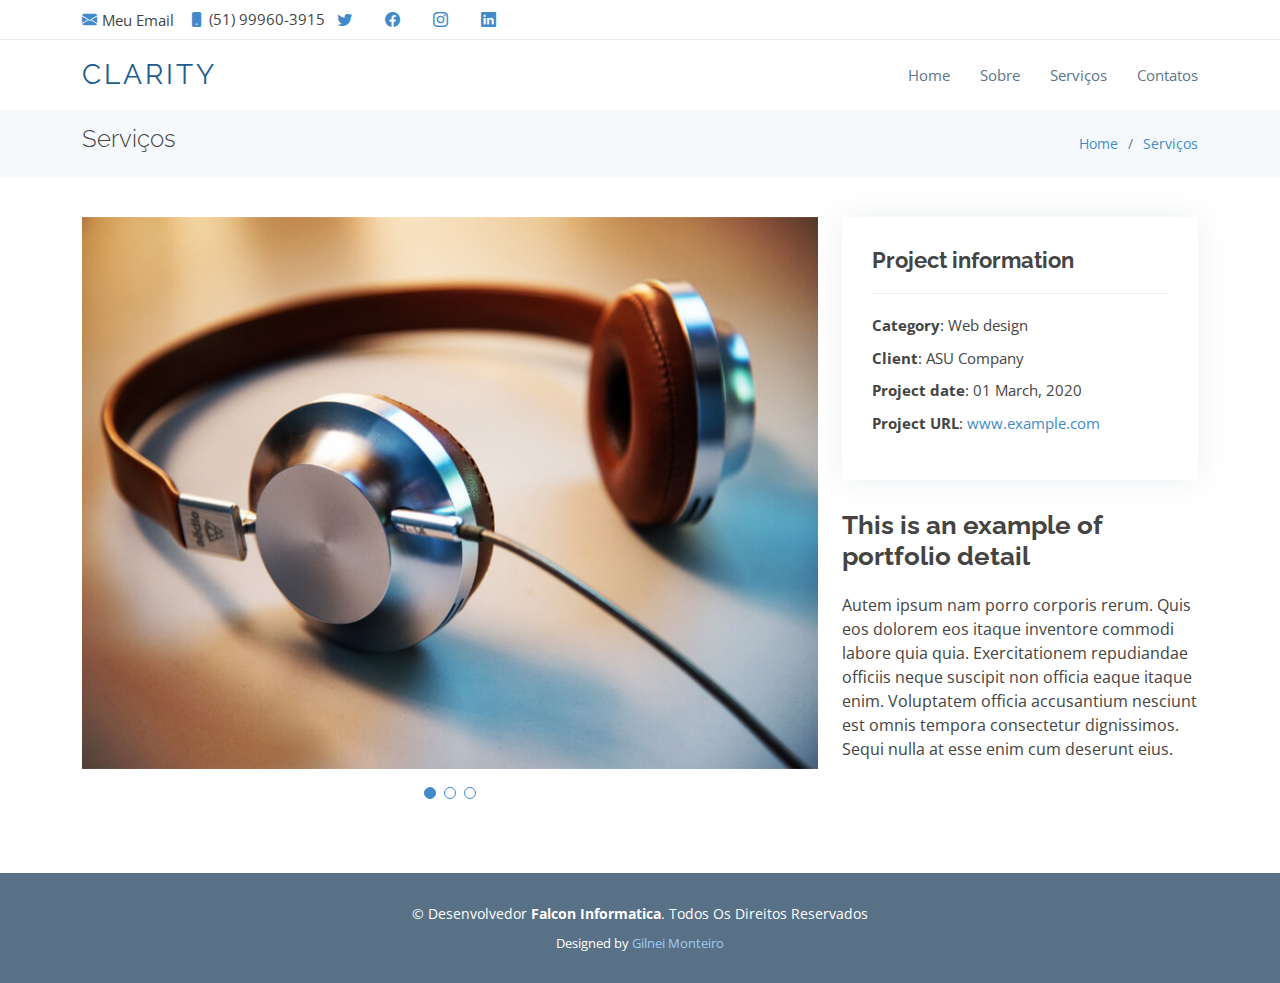
==== servicos.html @ 61a3520e "update" ====
<!DOCTYPE html>
<html lang="pt-br">

<head>
  <meta charset="utf-8">
  <meta content="width=device-width, initial-scale=1.0" name="viewport">

  <title>Clarity</title>
  <meta content="" name="description">
  <meta content="" name="keywords">

  <!-- Favicons -->
  <link href="assets\img\icone\icone.png" rel="icon">
  <link href="assets\img\icone\icone.png" rel="apple-touch-icon">

  <!-- Google Fonts -->
  <link href="https://fonts.googleapis.com/css?family=Open+Sans:300,300i,400,400i,600,600i,700,700i|Raleway:300,300i,400,400i,600,600i,700,700i,900" rel="stylesheet">

  <!-- Vendor CSS Files -->
  <link href="assets/vendor/animate.css/animate.min.css" rel="stylesheet">
  <link href="assets/vendor/aos/aos.css" rel="stylesheet">
  <link href="assets/vendor/bootstrap/css/bootstrap.min.css" rel="stylesheet">
  <link href="assets/vendor/bootstrap-icons/bootstrap-icons.css" rel="stylesheet">
  <link href="assets/vendor/boxicons/css/boxicons.min.css" rel="stylesheet">
  <link href="assets/vendor/glightbox/css/glightbox.min.css" rel="stylesheet">
  <link href="assets/vendor/swiper/swiper-bundle.min.css" rel="stylesheet">

  <!-- Template Main CSS File -->
  <link href="assets/css/style.css" rel="stylesheet">

  <!-- =======================================================
  * Template Name: Mamba
  * Template URL: https://bootstrapmade.com/mamba-one-page-bootstrap-template-free/
  * Updated: Mar 17 2024 with Bootstrap v5.3.3
  * Author: BootstrapMade.com
  * License: https://bootstrapmade.com/license/
  ======================================================== -->
</head>

<body>

  <!-- ======= Top Bar ======= -->
  <section id="topbar" class="d-flex align-items-center">
    <div class="container d-flex justify-content-center justify-content-md-between">
      <div class="contact-info d-flex align-items-center">
        <i class="bi bi-envelope-fill"></i><a href="mailto:contact@example.com">Meu Email</a>
        <i class="bi bi-phone-fill phone-icon"></i> (51) 99960-3915
      <div class="social-links d-none d-md-block">
        <a href="#" class="twitter"><i class="bi bi-twitter"></i></a>
        <a href="#" class="facebook"><i class="bi bi-facebook"></i></a>
        <a href="#" class="instagram"><i class="bi bi-instagram"></i></a>
        <a href="#" class="linkedin"><i class="bi bi-linkedin"></i></i></a>
      </div>
    </div>
  </section>

  <!-- ======= Header ======= -->
  <header id="header" class="d-flex align-items-center">
    <div class="container d-flex align-items-center">

      <div class="logo me-auto">
        <h1><a href="index.html">Clarity</a></h1>
        <!-- Uncomment below if you prefer to use an image logo -->
        <!-- <a href="index.html"><img src="assets/img/logo.png" alt="" class="img-fluid"></a>-->
      </div>

      <nav id="navbar" class="navbar">
        <ul>
          <li><a class="nav-link scrollto " href="index.html">Home</a></li>
          <li><a class="nav-link scrollto" href="index.html#about">Sobre</a></li>
          <!-- <li><a class="nav-link scrollto" href="#services">Services</a></li> -->
          <li><a class="nav-link scrollto" href="index.html#servicos">Serviços</a></li>
          <!-- <li><a class="nav-link scrollto" href="#team">Team</a></li> -->
          <li><a class="nav-link scrollto" href="index.html#contact">Contatos</a></li>
          <!-- <li class="dropdown"><a href="#"><span>Drop Down</span> <i class="bi bi-chevron-down"></i></a>
            <ul>
              <li><a href="#">Drop Down 1</a></li>
              <li class="dropdown"><a href="#"><span>Deep Drop Down</span> <i class="bi bi-chevron-right"></i></a>
                <ul>
                  <li><a href="#">Deep Drop Down 1</a></li>
                  <li><a href="#">Deep Drop Down 2</a></li>
                  <li><a href="#">Deep Drop Down 3</a></li>
                  <li><a href="#">Deep Drop Down 4</a></li>
                  <li><a href="#">Deep Drop Down 5</a></li>
                </ul>
              </li>
              <li><a href="#">Drop Down 2</a></li>
              <li><a href="#">Drop Down 3</a></li>
              <li><a href="#">Drop Down 4</a></li>
            </ul>
          </li> -->
        </ul>
        <i class="bi bi-list mobile-nav-toggle"></i>
      </nav><!-- .navbar -->

    </div>
  </header><!-- End Header -->

  <main id="main">

    <!-- ======= Breadcrumbs Section ======= -->
    <section class="breadcrumbs">
      <div class="container">

        <div class="d-flex justify-content-between align-items-center">
          <h2>Serviços</h2>
          <ol>
            <li><a href="index.html">Home</a></li>
            <li><a href="index.html#servicos">Serviços</a></li>
            
          </ol>
        </div>

      </div>
    </section><!-- Breadcrumbs Section -->

    <!-- ======= Portfolio Details Section ======= -->
    <section id="portfolio-details" class="portfolio-details">
      <div class="container" data-aos="fade-up">

        <div class="row gy-4">

          <div class="col-lg-8">
            <div class="portfolio-details-slider swiper">
              <div class="swiper-wrapper align-items-center">

                <div class="swiper-slide">
                  <img src="assets/img/portfolio/portfolio-1.jpg" alt="">
                </div>

                <div class="swiper-slide">
                  <img src="assets/img/portfolio/portfolio-2.jpg" alt="">
                </div>

                <div class="swiper-slide">
                  <img src="assets/img/portfolio/portfolio-3.jpg" alt="">
                </div>

              </div>
              <div class="swiper-pagination"></div>
            </div>
          </div>

          <div class="col-lg-4">
            <div class="portfolio-info">
              <h3>Project information</h3>
              <ul>
                <li><strong>Category</strong>: Web design</li>
                <li><strong>Client</strong>: ASU Company</li>
                <li><strong>Project date</strong>: 01 March, 2020</li>
                <li><strong>Project URL</strong>: <a href="#">www.example.com</a></li>
              </ul>
            </div>
            <div class="portfolio-description">
              <h2>This is an example of portfolio detail</h2>
              <p>
                Autem ipsum nam porro corporis rerum. Quis eos dolorem eos itaque inventore commodi labore quia quia. Exercitationem repudiandae officiis neque suscipit non officia eaque itaque enim. Voluptatem officia accusantium nesciunt est omnis tempora consectetur dignissimos. Sequi nulla at esse enim cum deserunt eius.
              </p>
            </div>
          </div>

        </div>

      </div>
    </section><!-- End Portfolio Details Section -->

  </main><!-- End #main -->

  <!-- ======= Footer ======= -->
  <footer id="footer">
    <div class="container">
      <div class="copyright">
        &copy; Desenvolvedor <strong><span>Falcon Informatica</span></strong>. Todos Os Direitos Reservados
      </div>
      <div class="credits">
        Designed by <a href="https://www.falcon.dev.br/">Gilnei Monteiro</a>
      </div>
    </div>
  </footer><!-- End Footer -->

  <a href="#" class="back-to-top d-flex align-items-center justify-content-center"><i class="bi bi-arrow-up-short"></i></a>

  <!-- Vendor JS Files -->
  <script src="assets/vendor/purecounter/purecounter_vanilla.js"></script>
  <script src="assets/vendor/aos/aos.js"></script>
  <script src="assets/vendor/bootstrap/js/bootstrap.bundle.min.js"></script>
  <script src="assets/vendor/glightbox/js/glightbox.min.js"></script>
  <script src="assets/vendor/isotope-layout/isotope.pkgd.min.js"></script>
  <script src="assets/vendor/swiper/swiper-bundle.min.js"></script>
  <script src="assets/vendor/php-email-form/validate.js"></script>

  <!-- Template Main JS File -->
  <script src="assets/js/main.js"></script>

</body>

</html>
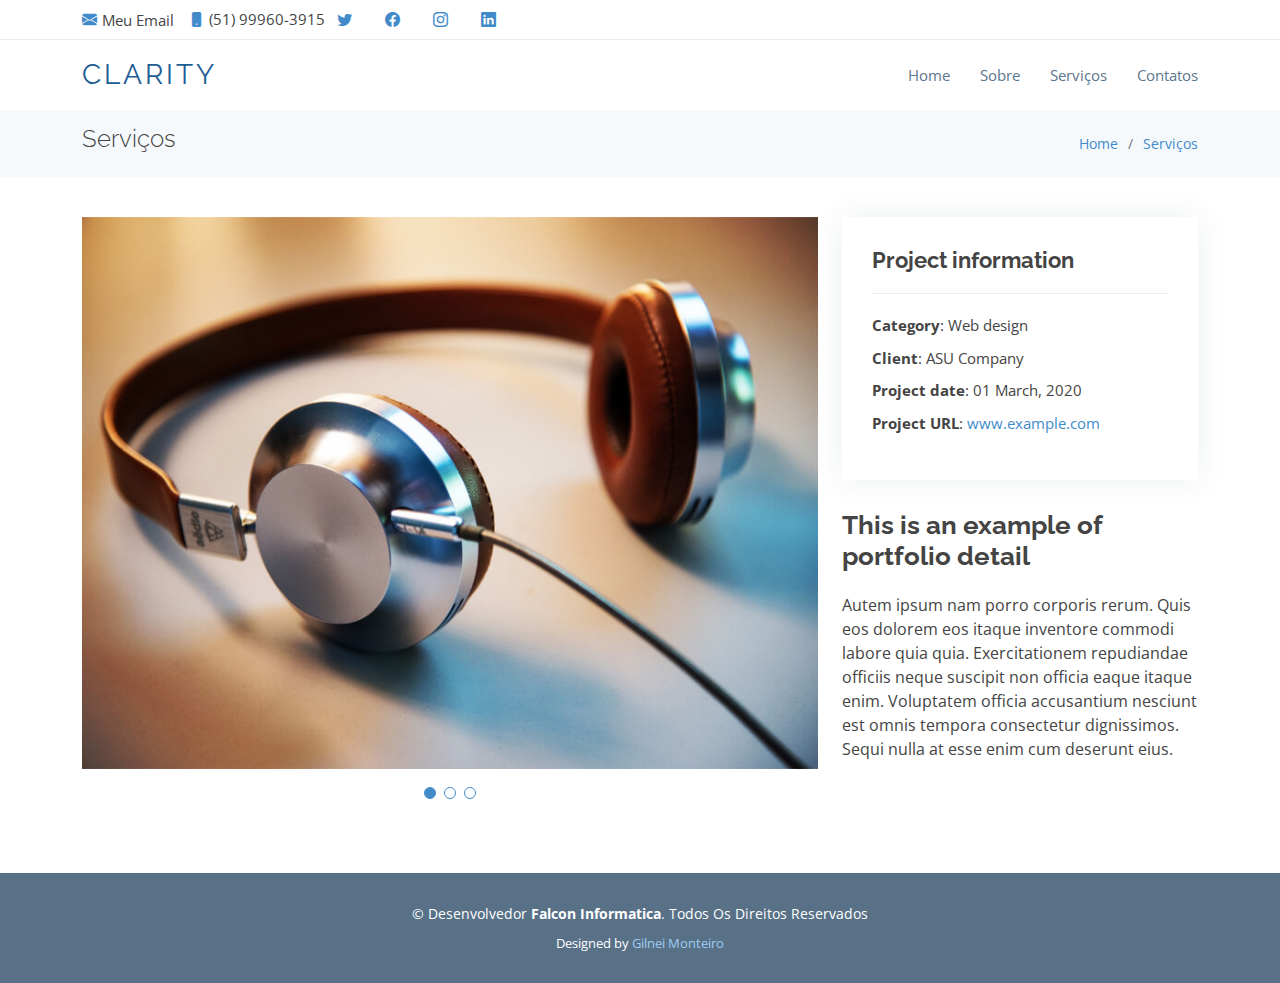
==== commit b6bcd377: "update" ====
--- a/servicos.html
+++ b/servicos.html
@@ -173,7 +173,7 @@
         &copy; Desenvolvedor <strong><span>Falcon Informatica</span></strong>. Todos Os Direitos Reservados
       </div>
       <div class="credits">
-        Designed by <a href="https://www.falcon.dev.br/">Gilnei Monteiro</a>
+        Designed by <a href="https://www.falcon.dev.br/" target="_blank">Gilnei Monteiro</a>
       </div>
     </div>
   </footer><!-- End Footer -->
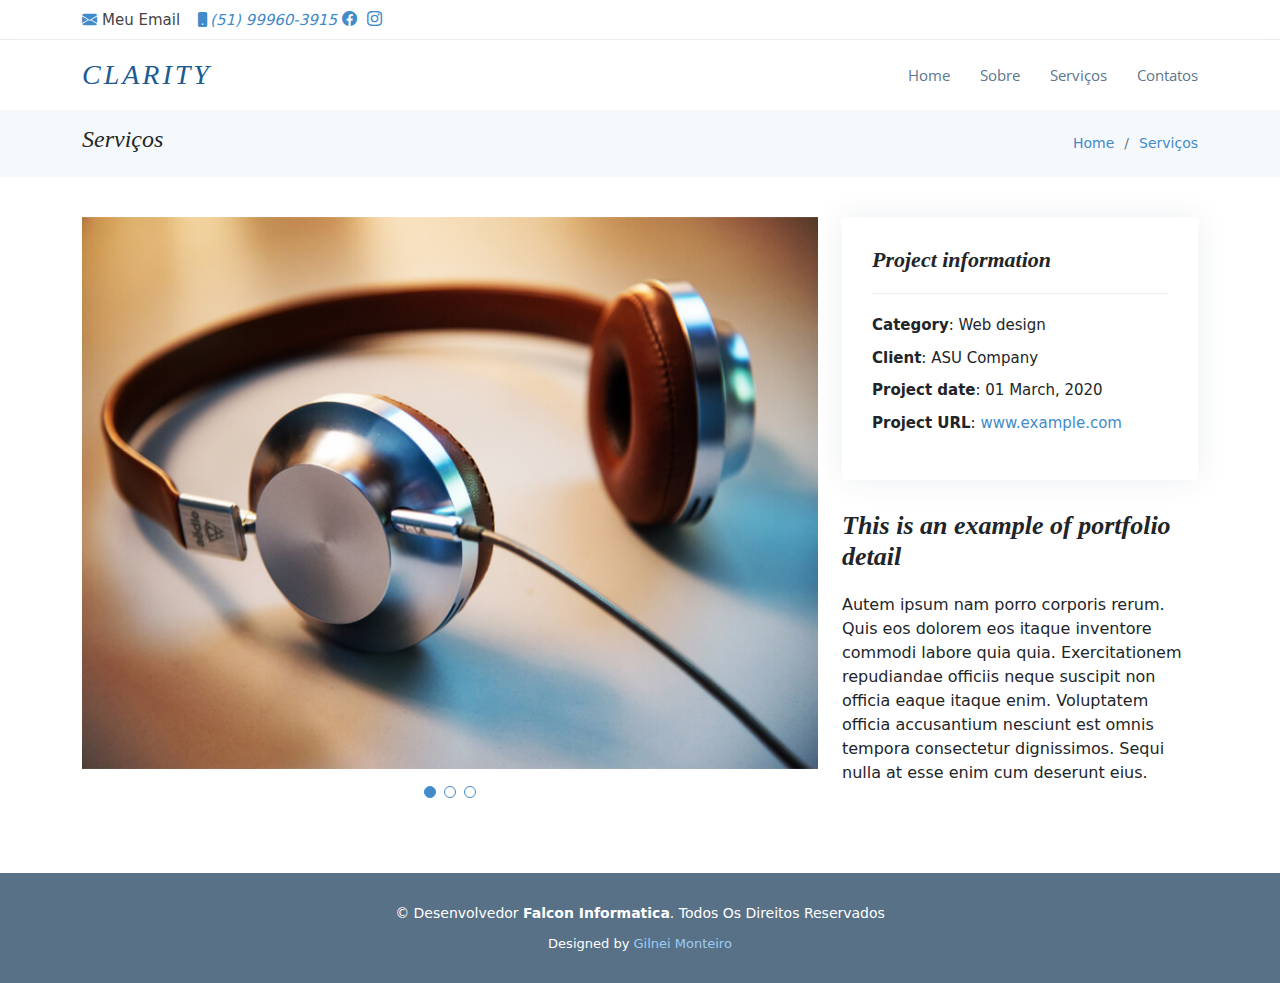
==== commit dbb6a864: "3D" ====
--- a/servicos.html
+++ b/servicos.html
@@ -44,12 +44,12 @@
     <div class="container d-flex justify-content-center justify-content-md-between">
       <div class="contact-info d-flex align-items-center">
         <i class="bi bi-envelope-fill"></i><a href="mailto:contact@example.com">Meu Email</a>
-        <i class="bi bi-phone-fill phone-icon"></i> (51) 99960-3915
-      <div class="social-links d-none d-md-block">
-        <a href="#" class="twitter"><i class="bi bi-twitter"></i></a>
+        <i class="bi bi-phone-fill phone-icon">(51) 99960-3915</i>
+      <div>
+        <!-- <a href="#" class="twitter"><i class="bi bi-twitter"></i></a> -->
         <a href="#" class="facebook"><i class="bi bi-facebook"></i></a>
         <a href="#" class="instagram"><i class="bi bi-instagram"></i></a>
-        <a href="#" class="linkedin"><i class="bi bi-linkedin"></i></i></a>
+        <!-- <a href="#" class="linkedin"><i class="bi bi-linkedin"></i></i></a> -->
       </div>
     </div>
   </section>
--- a/assets/css/style.css
+++ b/assets/css/style.css
@@ -1,15 +1,6 @@
-/**
-* Template Name: Mamba
-* Template URL: https://bootstrapmade.com/mamba-one-page-bootstrap-template-free/
-* Updated: Mar 17 2024 with Bootstrap v5.3.3
-* Author: BootstrapMade.com
-* License: https://bootstrapmade.com/license/
-*/
-
-/*--------------------------------------------------------------
-# General
---------------------------------------------------------------*/
-body {
+/* Stylos */
+
+.body {
   font-family: "Open Sans", sans-serif;
   color: #444;
 }
@@ -31,8 +22,13 @@
 h5,
 h6,
 .font-primary {
-  font-family: "Raleway", sans-serif;
-}
+  font-family: "Dancing Script", cursive;
+  font-optical-sizing: auto;
+  font-weight: 400;
+  font-style:italic;
+}
+
+
 
 /*--------------------------------------------------------------
 # Back to top button
@@ -1488,4 +1484,166 @@
 
 #footer .credits a {
   color: #9eccf4;
-}+}
+
+.carousel-grid {
+  display: grid;
+  grid-template-columns: repeat(6, 1fr); /* 6 colunas */
+  grid-template-rows: repeat(6, 1fr);    /* 6 linhas */
+  position: absolute;
+  top: 0;
+  left: 0;
+  width: 100%;
+  height: 100%;
+  perspective: 1200px; /* Para dar profundidade ao efeito 3D */
+  z-index: -1;
+}
+
+.grid-item {
+  background-size: 100% 100%;
+  transition: opacity 0.8s, transform 0.8s ease-in-out;
+  transform-origin: center;
+}
+
+/* Estado inicial dos blocos, fora da tela */
+.carousel-item .grid-item {
+  opacity: 0;
+  transform: rotateY(90deg) scale(0.5) translateZ(-200px); /* Rotação e afastamento */
+}
+
+/* Estado dos blocos no slide ativo (quando montado) */
+.carousel-item.active .grid-item {
+  opacity: 1;
+  transform: rotateY(0deg) scale(1) translateZ(0); /* Posicionamento original */
+}
+
+/* Animações de desmontagem */
+@keyframes gridOut {
+  0% { opacity: 1; transform: rotateY(0deg) scale(1) translateZ(0); }
+  100% { opacity: 0; transform: rotateY(90deg) scale(0.5) translateZ(-200px); }
+}
+
+/* Animações de remontagem */
+@keyframes gridIn {
+  0% { opacity: 0; transform: rotateY(-90deg) scale(0.5) translateZ(-200px); }
+  100% { opacity: 1; transform: rotateY(0deg) scale(1) translateZ(0); }
+}
+
+.grid-item-out {
+  animation: gridOut 1s forwards; /* Animação para desmontar os blocos */
+}
+
+.grid-item-in {
+  animation: gridIn 1s forwards;  /* Animação para remontar os blocos */
+}
+
+/* Animação em sequência para cada bloco */
+.grid-item:nth-child(1) {
+  animation-delay: 0.1s;
+}
+.grid-item:nth-child(2) {
+  animation-delay: 0.12s;
+}
+.grid-item:nth-child(3) {
+  animation-delay: 0.14s;
+}    
+.grid-item:nth-child(4) {
+  animation-delay: 0.16s;
+}
+.grid-item:nth-child(5) {
+  animation-delay: 0.18s;
+}
+.grid-item:nth-child(6) {
+  animation-delay: 0.2s;
+}
+.grid-item:nth-child(7) {
+  animation-delay: 0.2s;
+}
+.grid-item:nth-child(8) {
+  animation-delay: 0.22s;
+}
+.grid-item:nth-child(9) {
+  animation-delay: 0.24s;
+}    
+.grid-item:nth-child(10) {
+  animation-delay: 0.26s;
+}
+.grid-item:nth-child(11) {
+  animation-delay: 0.28s;
+}
+.grid-item:nth-child(12) {
+  animation-delay: 0.3s;
+}
+.grid-item:nth-child(13) {
+  animation-delay: 0.3s;
+}
+.grid-item:nth-child(14) {
+  animation-delay: 0.32s;
+}
+.grid-item:nth-child(15) {
+  animation-delay: 0.34s;
+}    
+.grid-item:nth-child(16) {
+  animation-delay: 0.36s;
+}
+.grid-item:nth-child(17) {
+  animation-delay: 0.38s;
+}
+.grid-item:nth-child(18) {
+  animation-delay: 0.4s;
+}
+.grid-item:nth-child(19) {
+  animation-delay: 0.4s;
+}
+.grid-item:nth-child(20) {
+  animation-delay: 0.42s;
+}
+.grid-item:nth-child(21) {
+  animation-delay: 0.44s;
+}    
+.grid-item:nth-child(22) {
+  animation-delay: 0.46s;
+}
+.grid-item:nth-child(23) {
+  animation-delay: 0.48s;
+}
+.grid-item:nth-child(24) {
+  animation-delay: 0.5s;
+}
+.grid-item:nth-child(25) {
+  animation-delay: 0.5s;
+}
+.grid-item:nth-child(26) {
+  animation-delay: 0.52s;
+}
+.grid-item:nth-child(27) {
+  animation-delay: 0.54s;
+}    
+.grid-item:nth-child(28) {
+  animation-delay: 0.56s;
+}
+.grid-item:nth-child(29) {
+  animation-delay: 0.58s;
+}
+.grid-item:nth-child(30) {
+  animation-delay: 0.6s;
+}
+.grid-item:nth-child(31) {
+  animation-delay: 0.6s;
+}
+.grid-item:nth-child(32) {
+  animation-delay: 0.62s;
+}
+.grid-item:nth-child(33) {
+  animation-delay: 0.64s;
+}    
+.grid-item:nth-child(34) {
+  animation-delay: 0.66s;
+}
+.grid-item:nth-child(35) {
+  animation-delay: 0.68s;
+}
+.grid-item:nth-child(36) {
+  animation-delay: 0.7s;
+}  
+  /* Continue até cobrir todos os blocos... */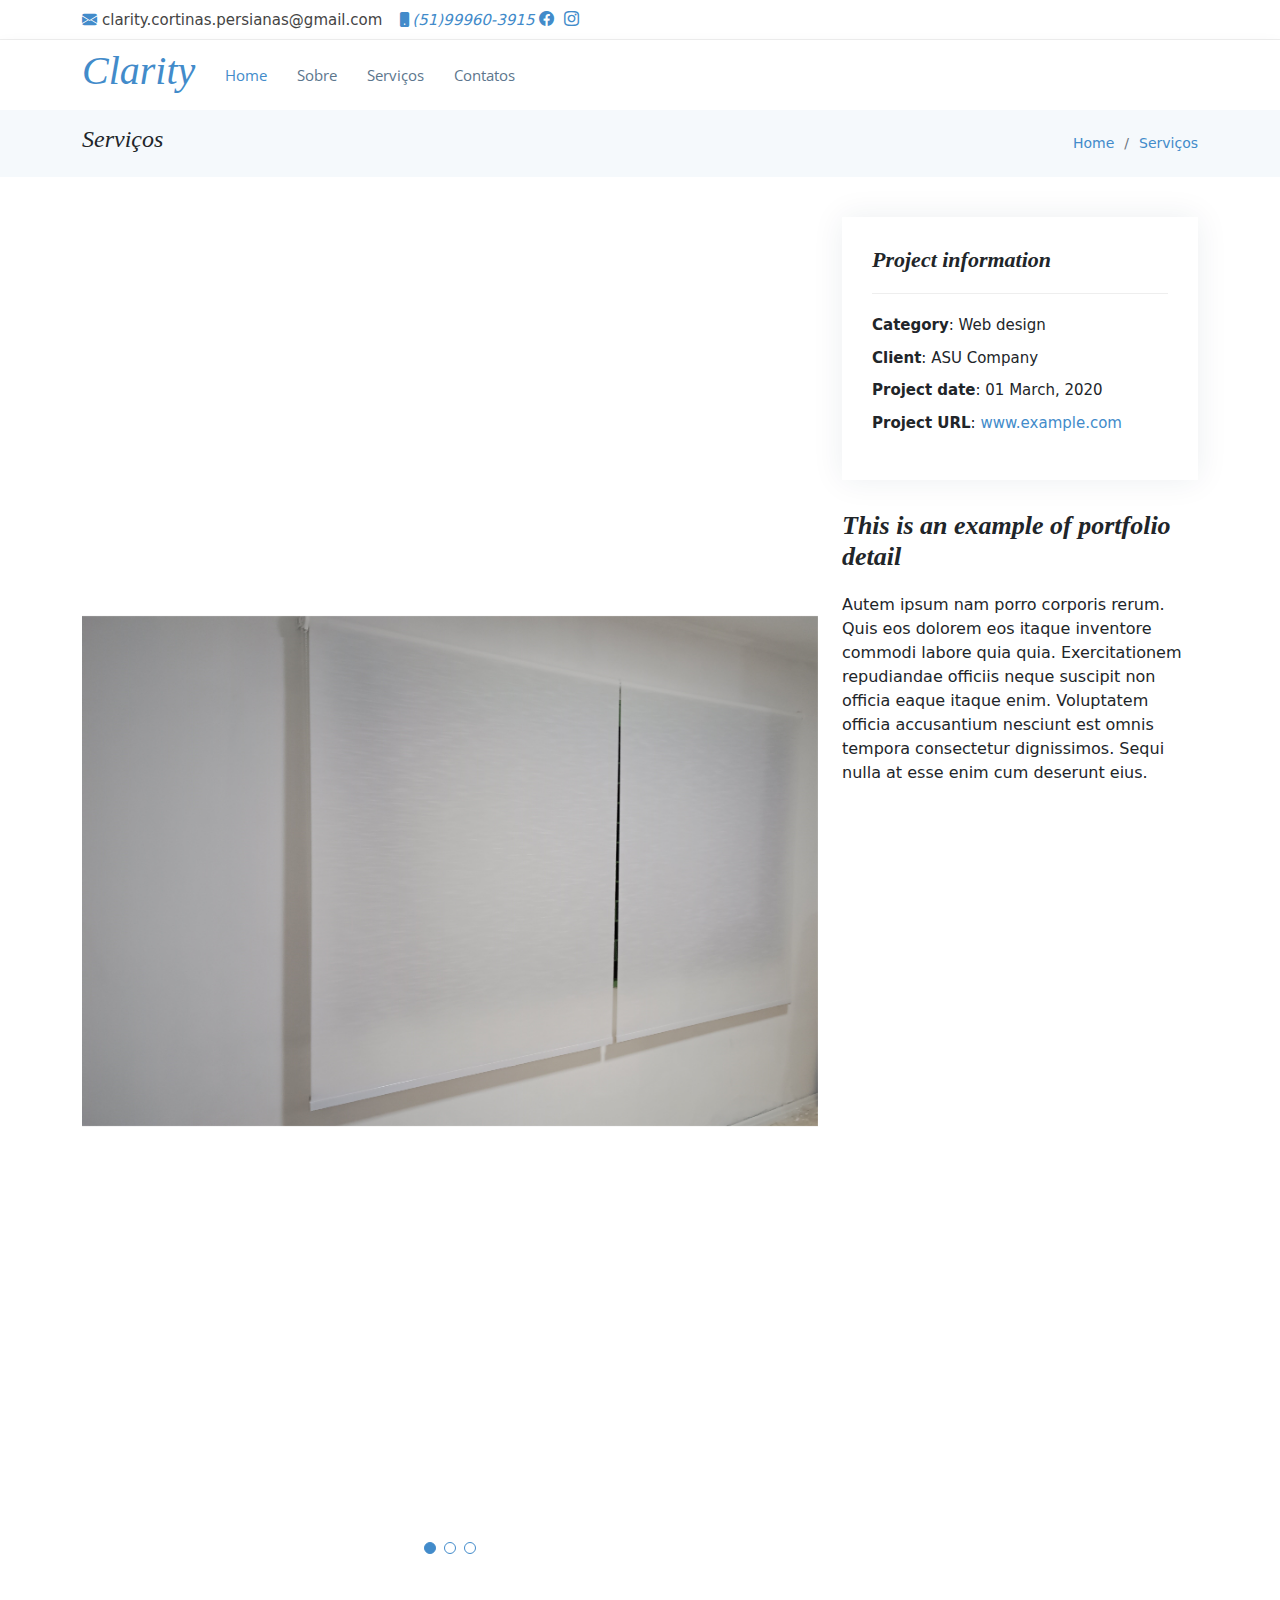
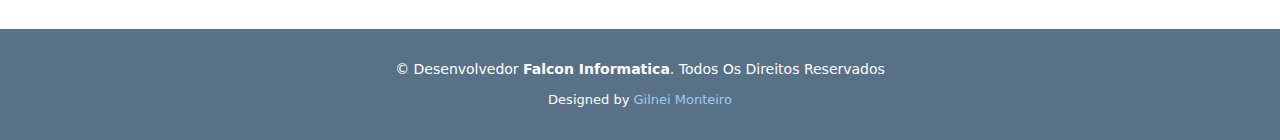
==== commit 5c9fe43d: "update" ====
--- a/servicos.html
+++ b/servicos.html
@@ -28,13 +28,7 @@
   <!-- Template Main CSS File -->
   <link href="assets/css/style.css" rel="stylesheet">
 
-  <!-- =======================================================
-  * Template Name: Mamba
-  * Template URL: https://bootstrapmade.com/mamba-one-page-bootstrap-template-free/
-  * Updated: Mar 17 2024 with Bootstrap v5.3.3
-  * Author: BootstrapMade.com
-  * License: https://bootstrapmade.com/license/
-  ======================================================== -->
+ 
 </head>
 
 <body>
@@ -43,12 +37,12 @@
   <section id="topbar" class="d-flex align-items-center">
     <div class="container d-flex justify-content-center justify-content-md-between">
       <div class="contact-info d-flex align-items-center">
-        <i class="bi bi-envelope-fill"></i><a href="mailto:contact@example.com">Meu Email</a>
-        <i class="bi bi-phone-fill phone-icon">(51) 99960-3915</i>
+        <i class="bi bi-envelope-fill"></i><a href="#">clarity.cortinas.persianas@gmail.com</a>
+        <i class="bi bi-phone-fill phone-icon">(51)99960-3915</i>
       <div>
         <!-- <a href="#" class="twitter"><i class="bi bi-twitter"></i></a> -->
-        <a href="#" class="facebook"><i class="bi bi-facebook"></i></a>
-        <a href="#" class="instagram"><i class="bi bi-instagram"></i></a>
+        <a href="https://www.facebook.com/Clarity.empresa.cortinas.e.persianas?mibextid=ZbWKwL" target="_blank" class="facebook"><i class="bi bi-facebook"></i></a>
+        <a href="https://www.instagram.com/clarity.cortinas.persianas?igsh=dzZ4MGEzczd2MTg1" target="_blank" class="instagram"><i class="bi bi-instagram"></i></a>
         <!-- <a href="#" class="linkedin"><i class="bi bi-linkedin"></i></i></a> -->
       </div>
     </div>
@@ -57,45 +51,21 @@
   <!-- ======= Header ======= -->
   <header id="header" class="d-flex align-items-center">
     <div class="container d-flex align-items-center">
-
-      <div class="logo me-auto">
+      <div>
         <h1><a href="index.html">Clarity</a></h1>
-        <!-- Uncomment below if you prefer to use an image logo -->
-        <!-- <a href="index.html"><img src="assets/img/logo.png" alt="" class="img-fluid"></a>-->
       </div>
 
       <nav id="navbar" class="navbar">
         <ul>
-          <li><a class="nav-link scrollto " href="index.html">Home</a></li>
-          <li><a class="nav-link scrollto" href="index.html#about">Sobre</a></li>
-          <!-- <li><a class="nav-link scrollto" href="#services">Services</a></li> -->
+          <li><a class="nav-link scrollto active" href="index.html">Home</a></li>
+          <li><a class="nav-link scrollto" href="index.html#about">Sobre</a></li>          
           <li><a class="nav-link scrollto" href="index.html#servicos">Serviços</a></li>
-          <!-- <li><a class="nav-link scrollto" href="#team">Team</a></li> -->
-          <li><a class="nav-link scrollto" href="index.html#contact">Contatos</a></li>
-          <!-- <li class="dropdown"><a href="#"><span>Drop Down</span> <i class="bi bi-chevron-down"></i></a>
-            <ul>
-              <li><a href="#">Drop Down 1</a></li>
-              <li class="dropdown"><a href="#"><span>Deep Drop Down</span> <i class="bi bi-chevron-right"></i></a>
-                <ul>
-                  <li><a href="#">Deep Drop Down 1</a></li>
-                  <li><a href="#">Deep Drop Down 2</a></li>
-                  <li><a href="#">Deep Drop Down 3</a></li>
-                  <li><a href="#">Deep Drop Down 4</a></li>
-                  <li><a href="#">Deep Drop Down 5</a></li>
-                </ul>
-              </li>
-              <li><a href="#">Drop Down 2</a></li>
-              <li><a href="#">Drop Down 3</a></li>
-              <li><a href="#">Drop Down 4</a></li>
-            </ul>
-          </li> -->
+          <li><a class="nav-link scrollto" href="index.html#contact">Contatos</a></li>          
         </ul>
         <i class="bi bi-list mobile-nav-toggle"></i>
       </nav><!-- .navbar -->
-
     </div>
   </header><!-- End Header -->
-
   <main id="main">
 
     <!-- ======= Breadcrumbs Section ======= -->
@@ -125,15 +95,15 @@
               <div class="swiper-wrapper align-items-center">
 
                 <div class="swiper-slide">
-                  <img src="assets/img/portfolio/portfolio-1.jpg" alt="">
+                  <img src="assets/img/portfolio/pasta_persiana_interna_rollo/persiana_interna_rollo1.jpg" alt="">
                 </div>
 
                 <div class="swiper-slide">
-                  <img src="assets/img/portfolio/portfolio-2.jpg" alt="">
+                  <img src="assets/img/portfolio/pasta_persiana_interna_rollo/persiana_interna_rollo2.jpg" alt="">
                 </div>
 
                 <div class="swiper-slide">
-                  <img src="assets/img/portfolio/portfolio-3.jpg" alt="">
+                  <img src="assets/img/portfolio/pasta_persiana_interna_rollo/persiana_interna_rollo3.jpg" alt="">
                 </div>
 
               </div>
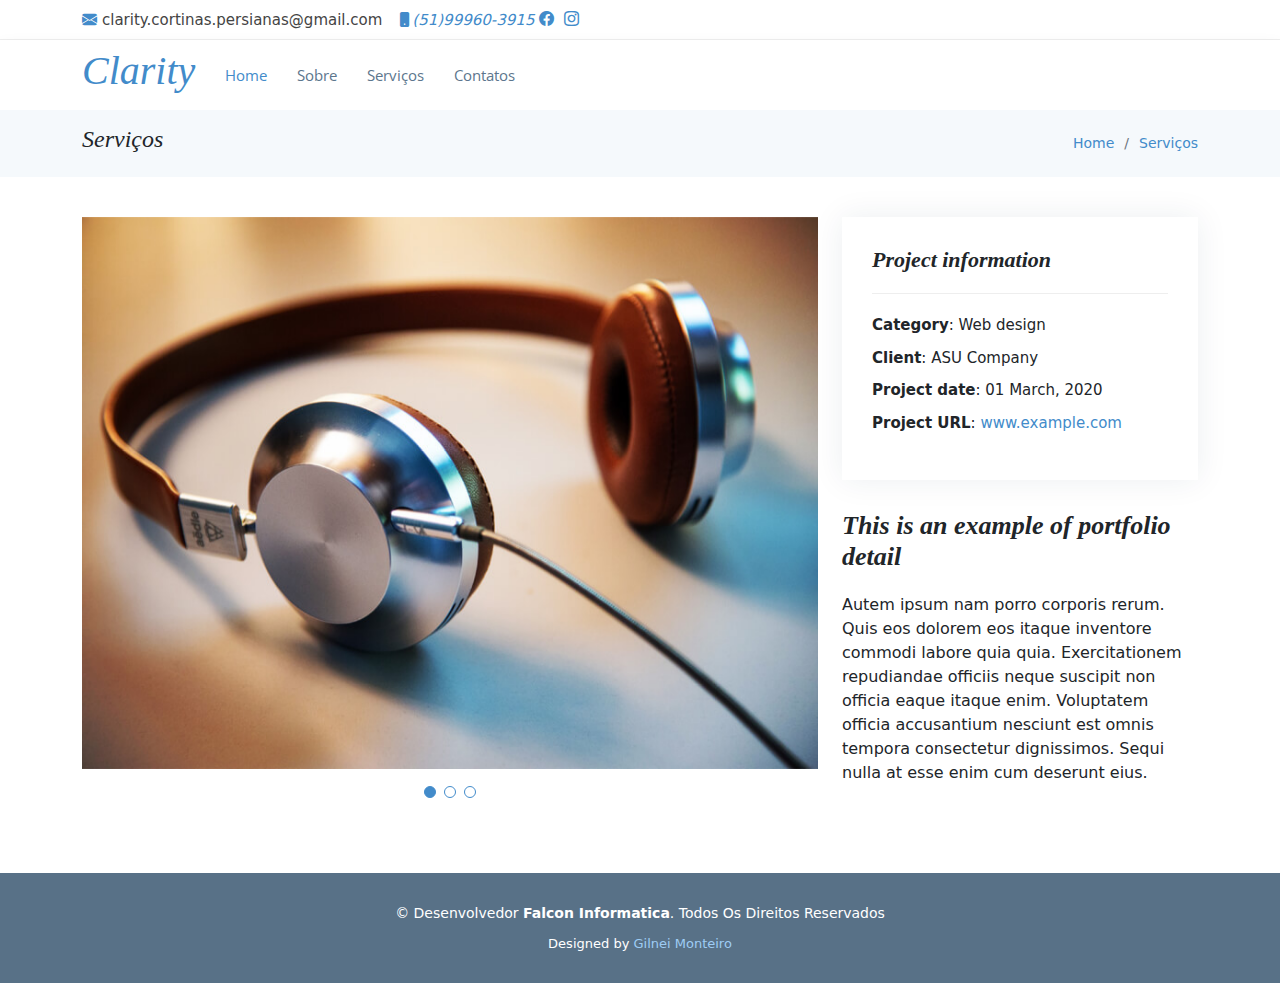
==== commit 9a0f1476: "update" ====
--- a/servicos.html
+++ b/servicos.html
@@ -95,15 +95,15 @@
               <div class="swiper-wrapper align-items-center">
 
                 <div class="swiper-slide">
-                  <img src="assets/img/portfolio/pasta_persiana_interna_rollo/persiana_interna_rollo1.jpg" alt="">
+                  <img src="assets/img/portfolio/portfolio-1.jpg" alt="">
                 </div>
 
                 <div class="swiper-slide">
-                  <img src="assets/img/portfolio/pasta_persiana_interna_rollo/persiana_interna_rollo2.jpg" alt="">
+                  <img src="assets/img/portfolio/portfolio-2.jpg" alt="">
                 </div>
 
                 <div class="swiper-slide">
-                  <img src="assets/img/portfolio/pasta_persiana_interna_rollo/persiana_interna_rollo3.jpg" alt="">
+                  <img src="assets/img/portfolio/portfolio-3.jpg" alt="">
                 </div>
 
               </div>
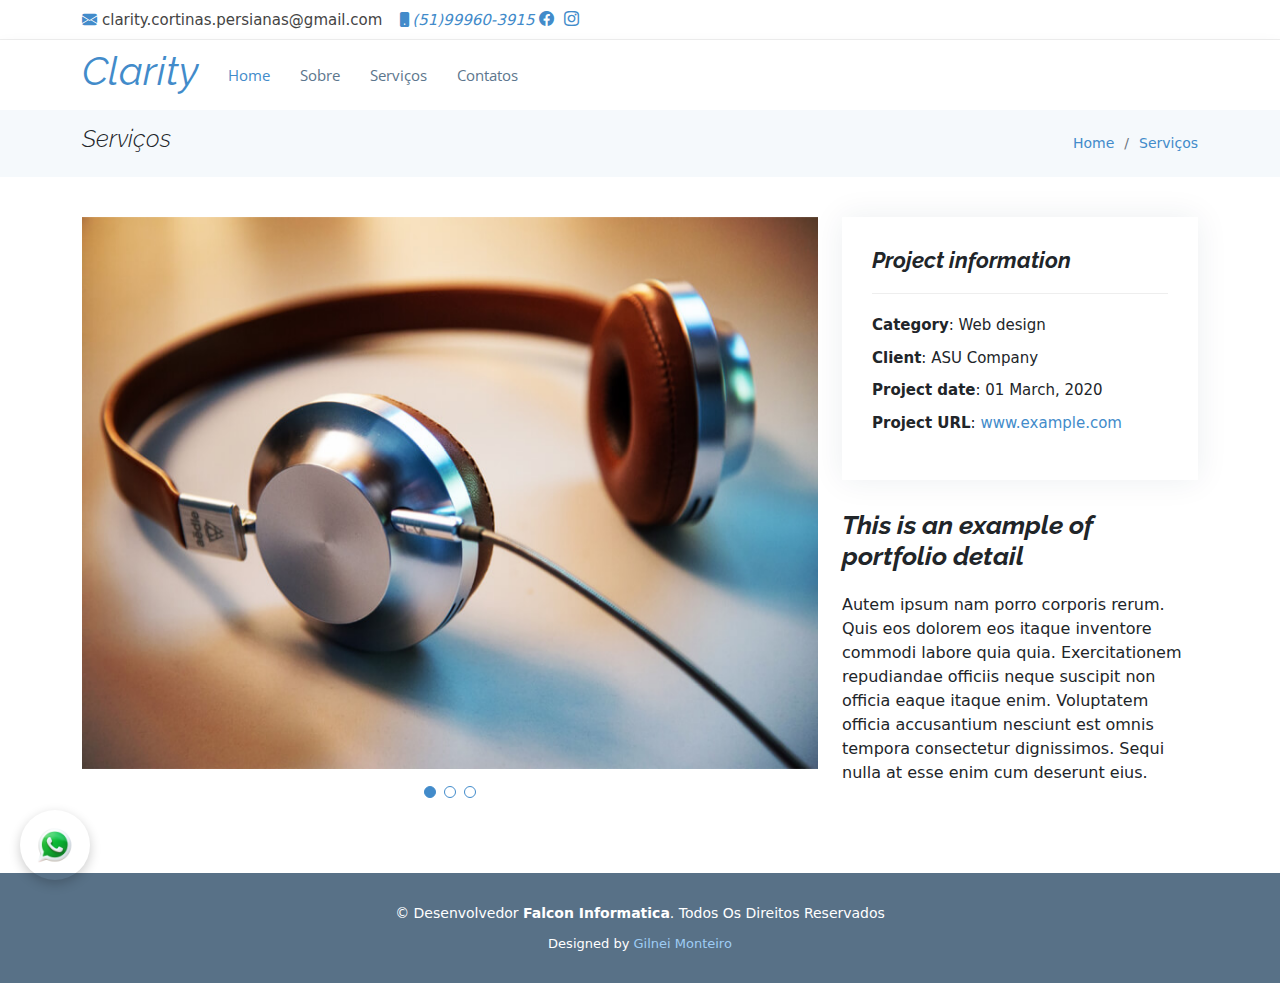
==== commit c59612c5: "update" ====
--- a/servicos.html
+++ b/servicos.html
@@ -70,6 +70,22 @@
 
     <!-- ======= Breadcrumbs Section ======= -->
     <section class="breadcrumbs">
+      <!-- Ícone flutuante do WhatsApp -->
+      <div class="whatsapp-icon">
+        <button type="button" onclick="goToWhatsApp()" style="background-color: transparent; border: none;">
+          <img src="assets/img/icone/icons8-whatsapp-376.png" alt="WhatsApp" class="whatsapp-img">
+        </button>
+      </div>
+
+      <script>
+        function goToWhatsApp() {
+          const whatsappNumber = "5551999603915"; // Substitua pelo número de WhatsApp desejado
+          const url = `https://api.whatsapp.com/send?phone=${whatsappNumber}`;
+          
+          // Abre o WhatsApp em uma nova aba
+          window.open(url, '_blank');
+        }
+      </script>    
       <div class="container">
 
         <div class="d-flex justify-content-between align-items-center">
--- a/assets/css/style.css
+++ b/assets/css/style.css
@@ -1,4 +1,51 @@
 /* Stylos */
+
+/*--------------------------------------------------------------
+# Whatsapp Flutuante
+--------------------------------------------------------------*/
+
+.whatsapp-icon {
+  position: fixed;
+  bottom: 20px;
+  left: 20px;
+  z-index: 1000;
+  width: 70px;
+  height: 70px;
+  /* background-color: #25d366; Cor de fundo padrão do WhatsApp */
+  border-radius: 50%;
+  display: flex;
+  align-items: center;
+  justify-content: center;
+  box-shadow: 0px 4px 12px rgba(0, 0, 0, 0.2); /* Sombra para dar um visual mais profissional */
+  transition: all 0.3s ease;
+}
+
+.whatsapp-icon:hover {
+  transform: scale(1.1); /* Efeito de zoom ao passar o mouse */
+  box-shadow: 0px 6px 16px rgba(0, 0, 0, 0.3); /* Aumenta a sombra no hover */
+}
+
+.whatsapp-img {
+  width: 40px;
+  height: 40px;
+}
+
+@media (max-width: 768px) {
+  .whatsapp-icon {
+    width: 60px;
+    height: 60px;
+    bottom: 15px;
+    left: 15px;
+  }
+  .whatsapp-img {
+    width: 30px;
+    height: 30px;
+  }
+}
+
+/*--------------------------------------------------------------
+# Logotipo Responsivo
+--------------------------------------------------------------*/
 
 .body {
   font-family: "Open Sans", sans-serif;
@@ -22,7 +69,7 @@
 h5,
 h6,
 .font-primary {
-  font-family: "Dancing Script", cursive;
+  font-family: "Raleway", sans-serif;
   font-optical-sizing: auto;
   font-weight: 400;
   font-style:italic;
@@ -118,6 +165,7 @@
 /*--------------------------------------------------------------
 # Header
 --------------------------------------------------------------*/
+
 #header {
   height: 70px;
   background: #fff;
@@ -921,6 +969,10 @@
   font-size: 14px;
 }
 
+.servicos {
+  text-align: left;
+}
+
 /*--------------------------------------------------------------
 # Our Portfolio
 --------------------------------------------------------------*/
@@ -1538,7 +1590,7 @@
 }
 
 /* Animação em sequência para cada bloco */
-.grid-item:nth-child(1) {
+/* .grid-item:nth-child(1) {
   animation-delay: 0.1s;
 }
 .grid-item:nth-child(2) {
@@ -1645,5 +1697,5 @@
 }
 .grid-item:nth-child(36) {
   animation-delay: 0.7s;
-}  
+}   */
   /* Continue até cobrir todos os blocos... */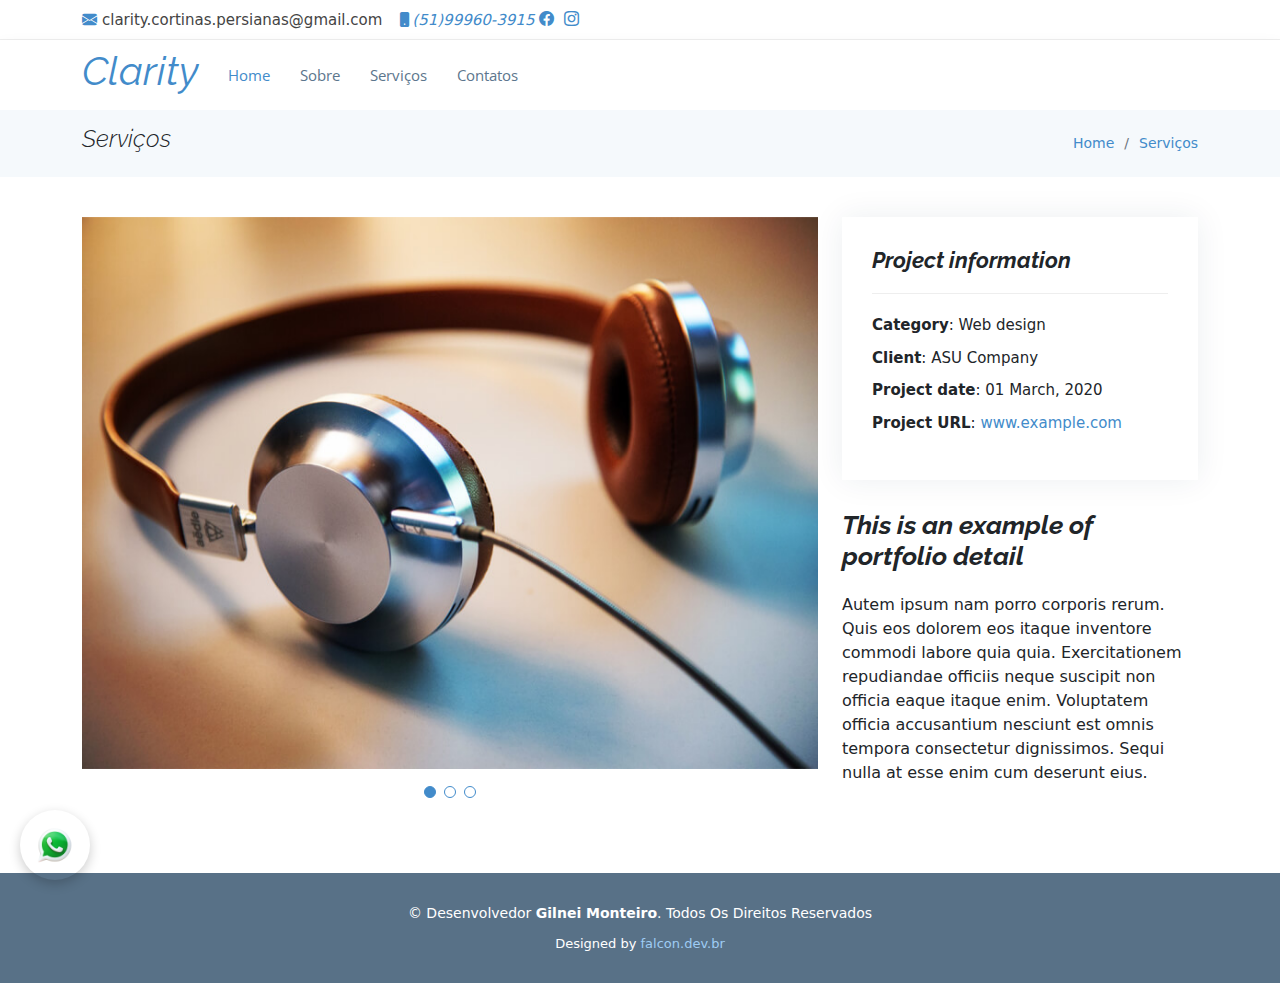
==== commit 9b47a605: "update" ====
--- a/servicos.html
+++ b/servicos.html
@@ -156,10 +156,10 @@
   <footer id="footer">
     <div class="container">
       <div class="copyright">
-        &copy; Desenvolvedor <strong><span>Falcon Informatica</span></strong>. Todos Os Direitos Reservados
+        &copy; Desenvolvedor <strong><span>Gilnei Monteiro</span></strong>. Todos Os Direitos Reservados
       </div>
       <div class="credits">
-        Designed by <a href="https://www.falcon.dev.br/" target="_blank">Gilnei Monteiro</a>
+        Designed by <a href="https://www.falcon.dev.br/" target="_blank">falcon.dev.br</a>
       </div>
     </div>
   </footer><!-- End Footer -->
